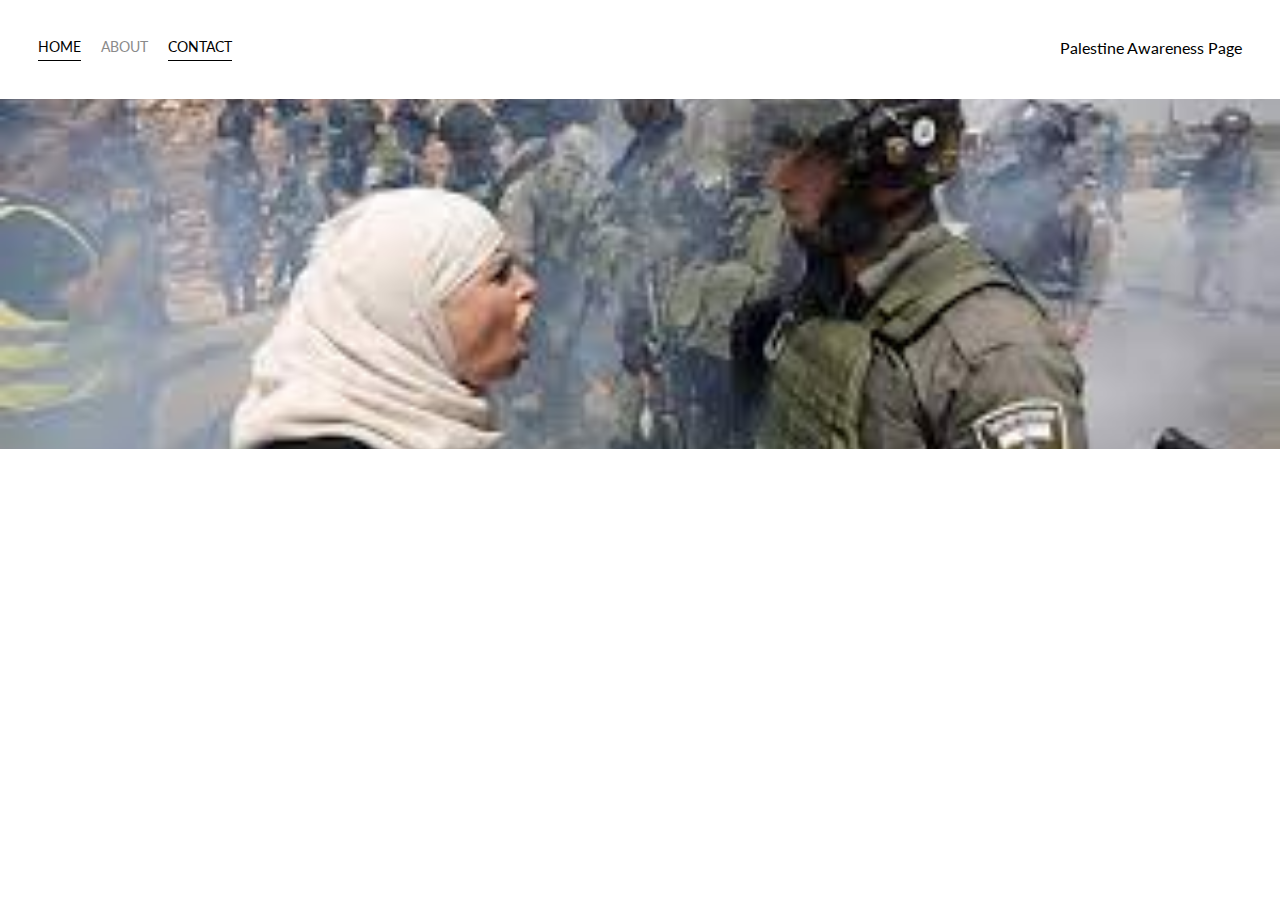
==== index.html @ 0df7987d "added 1st description" ====
<!DOCTYPE html>
<html lang='en'>

<head>
  <meta charset='UTF-8'>
  <title>Portfolio Homepage</title>
  <link href="https://fonts.googleapis.com/css?family=Lato" rel="stylesheet">
  <link rel="stylesheet" href="styles.css">
</head>

<body>
  <div class="container">
    <div class="nav-wrapper">
      <div class="left-side">
        <div class="nav-link-wrapper active-nav-link">
          <a href="index.html">Home</a>
        </div>

        <div class="nav-link-wrapper">
          <a href="about.html">About</a>
        </div>
        <div class="nav-link-wrapper active-nav-link">
            <a href="Contact.html">Contact</a>
          </div>
  
      </div>

      <div class="right-side">
        <div class="brand">
          Palestine Awareness Page
        </div>
      </div>
    </div>
    <div class="portfolio-item-wrapper">
        <div class="portfolio-img-background" style="background-image:url(images/palcon1.jpg)"></div>
        <div class="img-text-wrapper">
            <div class="logo-wrapper">
              <img src="" alt="">
            </div>

            <div class="subtitle">Israeli soldier and palestinian woman facing off</div>
          </div>
        </div>
---- styles.css ----
body {
    font-family: "Lato", sans-serif;
    margin: 0px;
  }
  
  .container {
    display: grid;
    grid-template-columns: 1fr;
  }
  
  .nav-wrapper {
    display: flex;
    justify-content: space-between;
    padding: 38px;
  }
  
  .left-side {
    display: flex;
  }
  
  .nav-wrapper > .left-side > div {
    margin-right: 20px;
    text-transform: uppercase;
    font-size: 0.9rem;
  }
  .nav-link-wrapper {
    height: 22px;
    border-bottom: 1px solid transparent;
    transition: border-bottom 0.5s;
  }
  
  .active-nav-link {
    border-bottom: 1px solid black;
  }
  
  .active-nav-link a {
    color: black !important;
  }
  
  .nav-link-wrapper a {
    color: #8a8a8a;
    text-decoration: none;
    transition: color 0.5s;
  }
  
  .nav-link-wrapper:hover {
    border-bottom: 1px solid black;
  }
  .nav-link-wrapper a:hover {
    color: black;
  }
  
  .portfolio-items-wrapper {
    display: grid;
    grid-template-columns: 1fr 1fr 1fr;
  }
  
  .portfolio-item-wrapper {
    position: relative;
  }
  .portfolio-img-background {
    background-size: cover;
    background-position: center;
    background-repeat: no-repeat;
    height: 350px;
    width: 100%;
  }
  .img-text-wrapper {
    position: absolute;
    top: 0;
    display: flex;
    flex-direction: column;
    justify-content: center;
    align-items: center;
    height: 100%;
    text-align: center;
    padding-left: 100px;
    padding-right: 100px;
  }
  
  .img-text-wrapper .subtitle {
    transition: 1s;
    color: transparent;
  }
  .image-blur {
    transition: 1s;
    filter: brightness(10%);
  }
  
  .img-text-wrapper:hover .subtitle {
    color: lightseagreen;
    font-weight: 600;
  }
  
  .logo-wrapper img {
    width: 50%;
    margin-bottom: 20px;
  }
  .two-column-wrapper {
    display: grid;
    grid-template-columns: 1fr 1fr;
  }
  
  .profile-image-wrapper img {
    width: 100%;
  }
  
  .profile-content-wrapper {
    padding: 30px;
  }
  
  .profile-content-wrapper h1 {
    color: lightseagreen;
  }
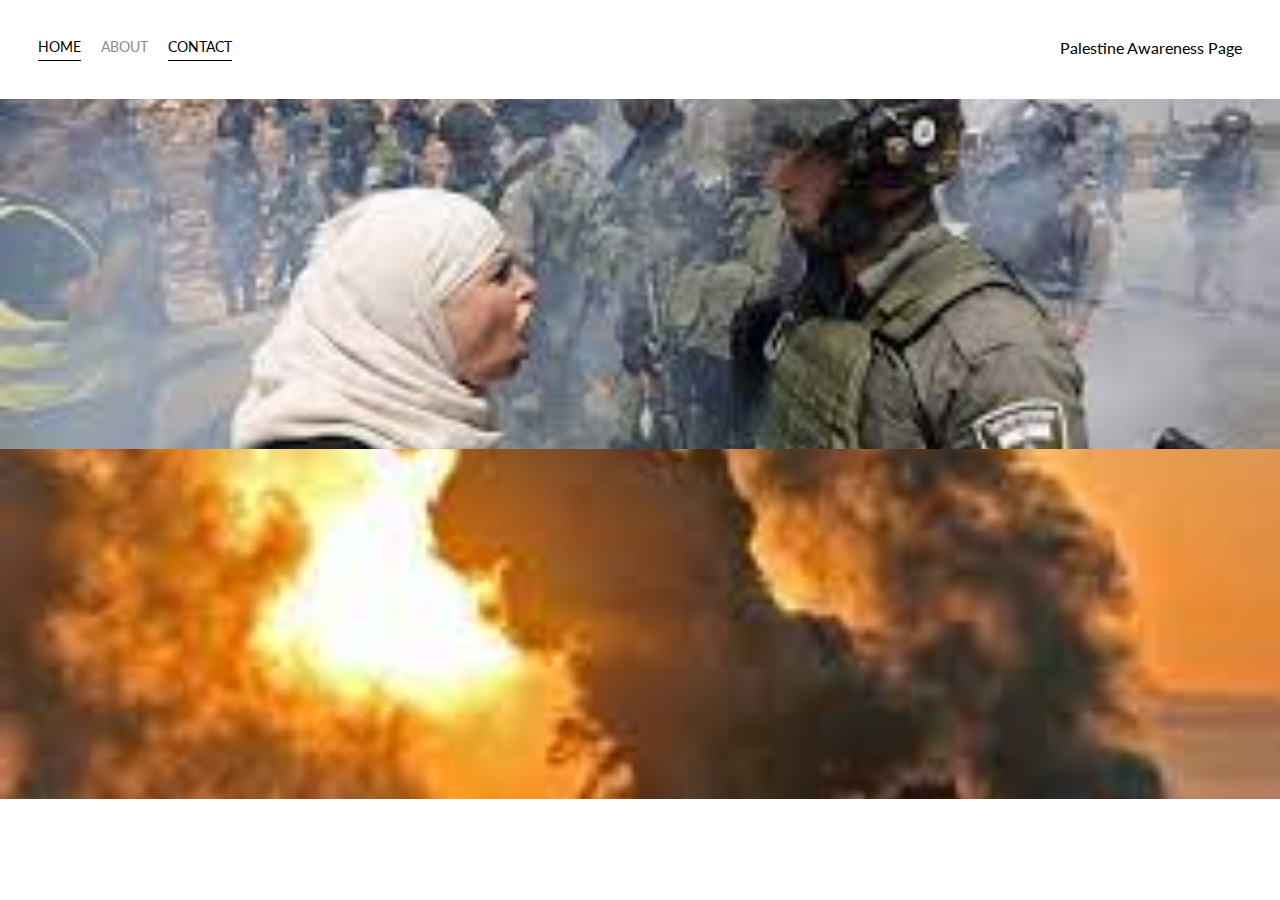
==== commit 9ea1d66c: "added second picture" ====
--- a/index.html
+++ b/index.html
@@ -40,4 +40,10 @@
 
             <div class="subtitle">Israeli soldier and palestinian woman facing off</div>
           </div>
-        </div>+        </div>
+        <div class="portfolio-item-wrapper">
+            <div class="portfolio-img-background" style="background-image:url(images/palcon3.jpg)"></div>
+            <div class="img-text-wrapper">
+              <div class="logo-wrapper">
+                <img src="" alt="">
+              </div>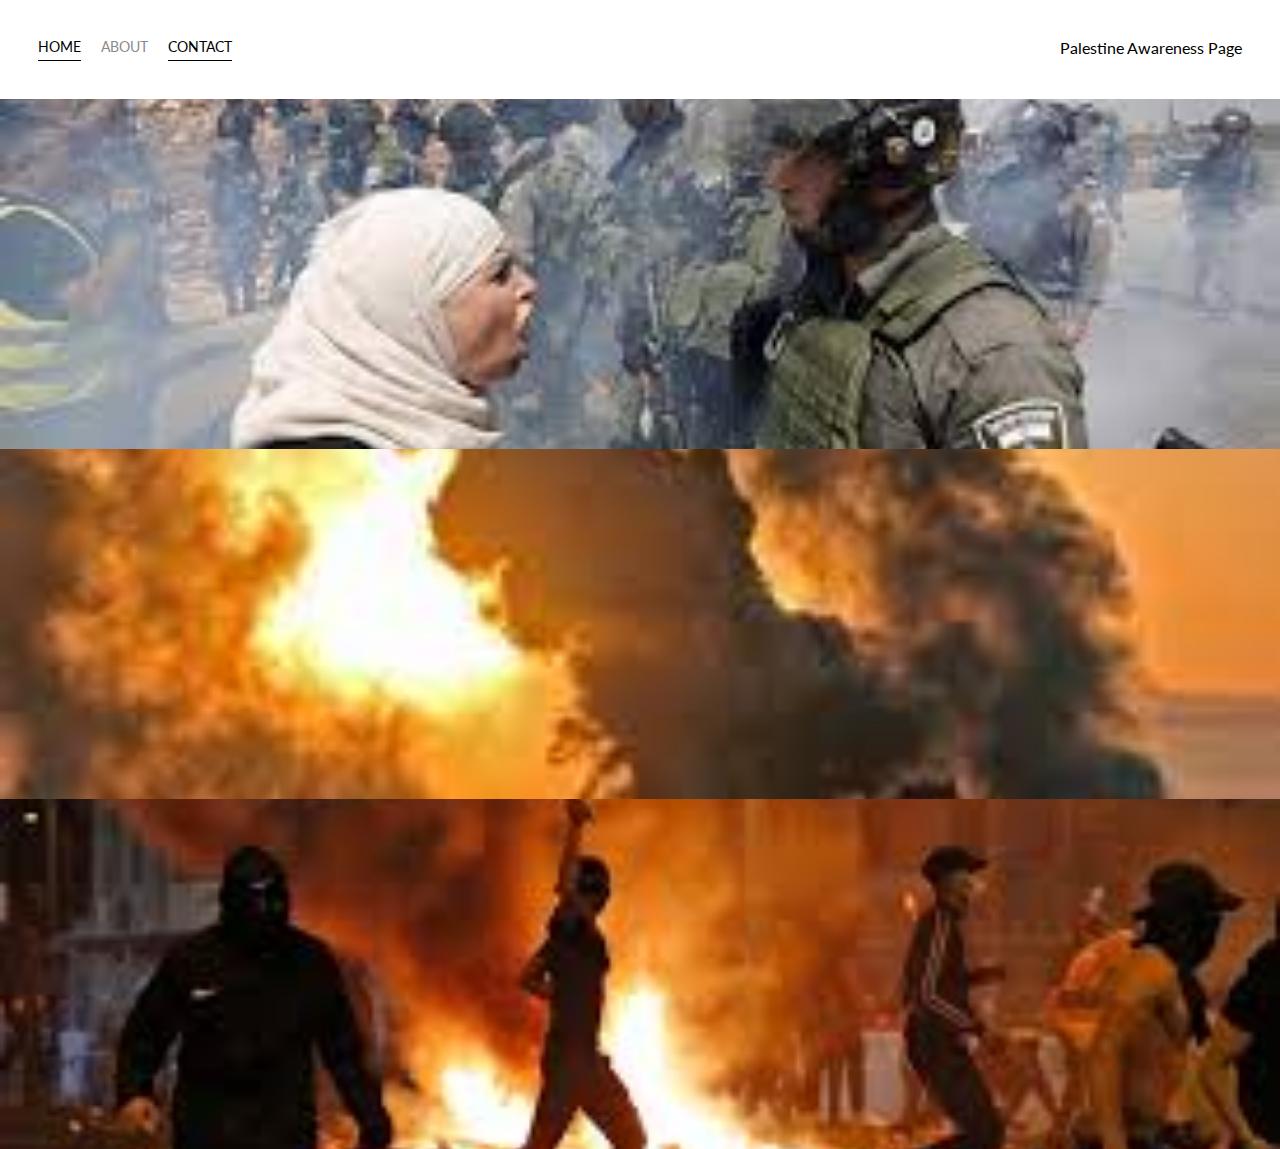
==== commit f222439f: "added third  picture" ====
--- a/index.html
+++ b/index.html
@@ -46,4 +46,13 @@
             <div class="img-text-wrapper">
               <div class="logo-wrapper">
                 <img src="" alt="">
+              </div>
+              <div class="subtitle">This is an explosion in Palestine.</div>
+          </div>
+        </div>
+        <div class="portfolio-item-wrapper">
+            <div class="portfolio-img-background" style="background-image:url(images/palcon4.jpg)"></div>
+            <div class="img-text-wrapper">
+              <div class="logo-wrapper">
+                <img src="" alt="">
               </div>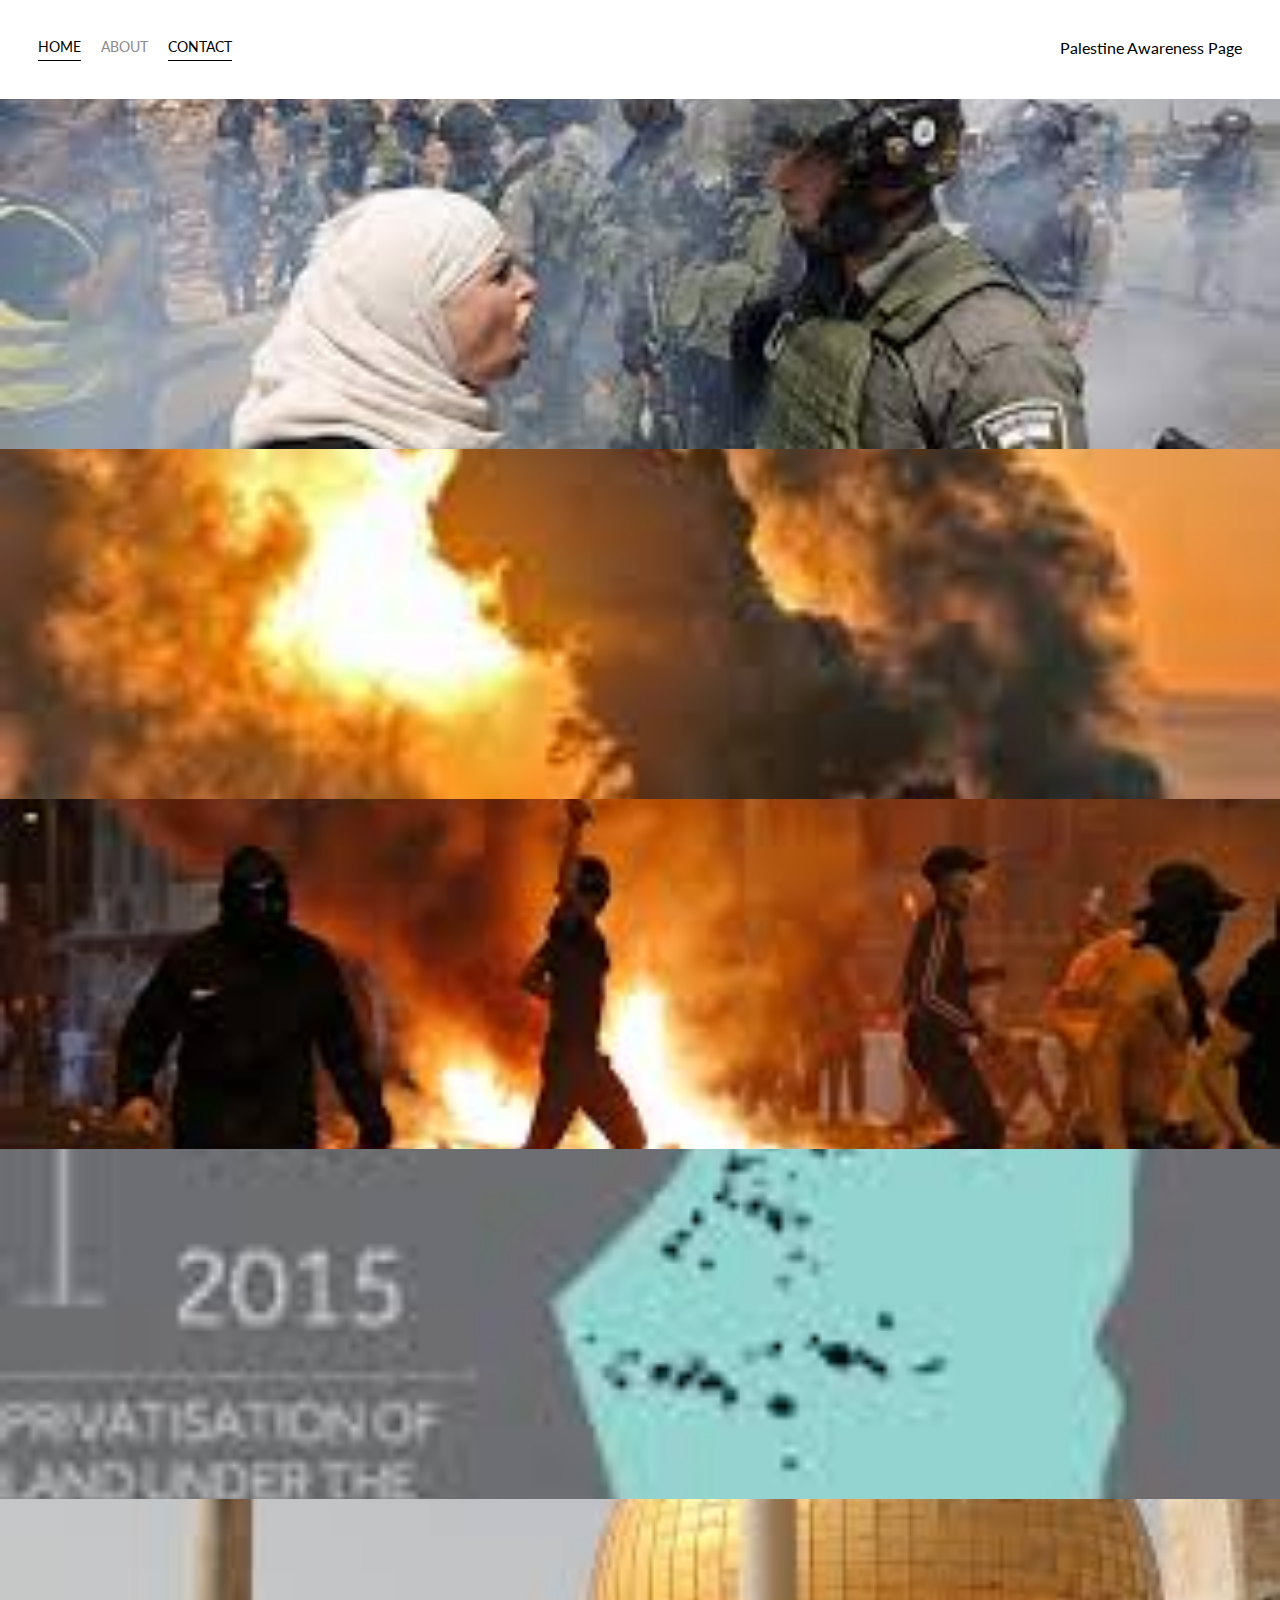
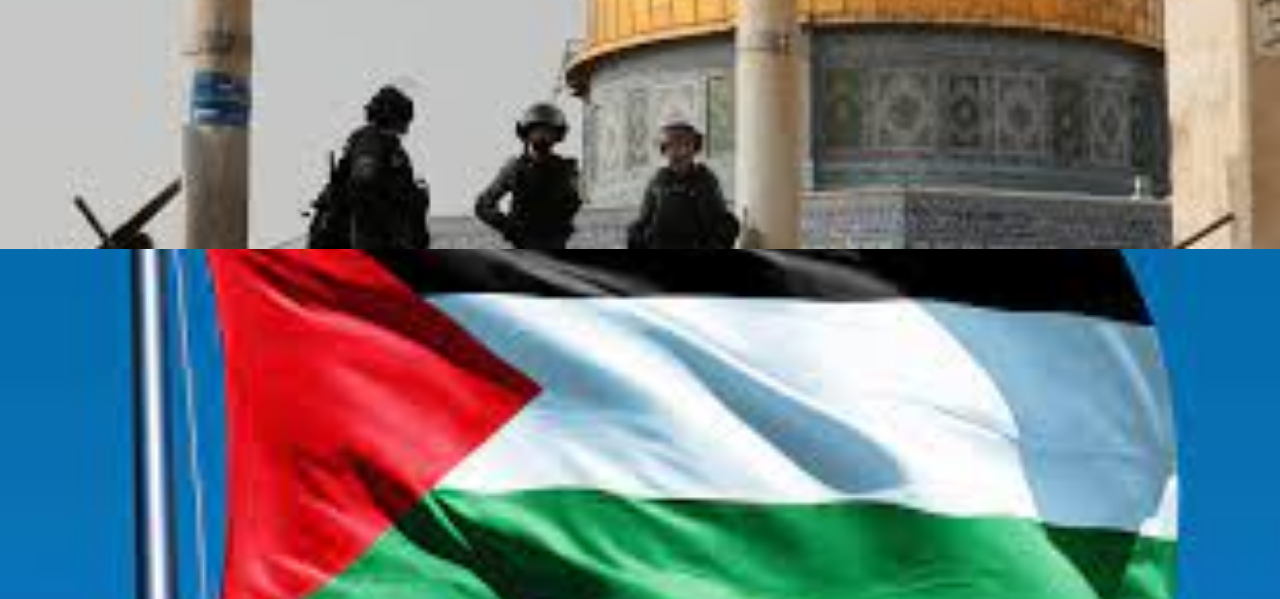
==== commit f067179d: "all the pictures are added" ====
--- a/index.html
+++ b/index.html
@@ -55,4 +55,36 @@
             <div class="img-text-wrapper">
               <div class="logo-wrapper">
                 <img src="" alt="">
-              </div>+              </div>
+              <div class="subtitle"> Palestine on fire</div>
+          </div>
+        </div>
+
+        <div class="portfolio-item-wrapper">
+            <div class="portfolio-img-background" style="background-image:url(images/palcon5.jpg)"></div>
+            <div class="img-text-wrapper">
+              <div class="logo-wrapper">
+                <img src="" alt="">
+              </div>
+              <div class="subtitle"> Map of Palestine occupation</div>
+          </div>
+        </div>
+
+        <div class="portfolio-item-wrapper">
+            <div class="portfolio-img-background" style="background-image:url(images/palcon6.jpg)"></div>
+            <div class="img-text-wrapper">
+              <div class="logo-wrapper">
+                <img src="" alt="">
+              </div>
+              <div class="subtitle"> Israeli soldiers at the palestinian mosque</div>
+          </div>
+        </div>
+        <div class="portfolio-item-wrapper">
+            <div class="portfolio-img-background" style="background-image:url(images/palflag.jpg)"></div>
+            <div class="img-text-wrapper">
+              <div class="logo-wrapper">
+                <img src="" alt="">
+              </div>
+              <div class="subtitle"> The flag of Palestine</div>
+          </div>
+        </div>